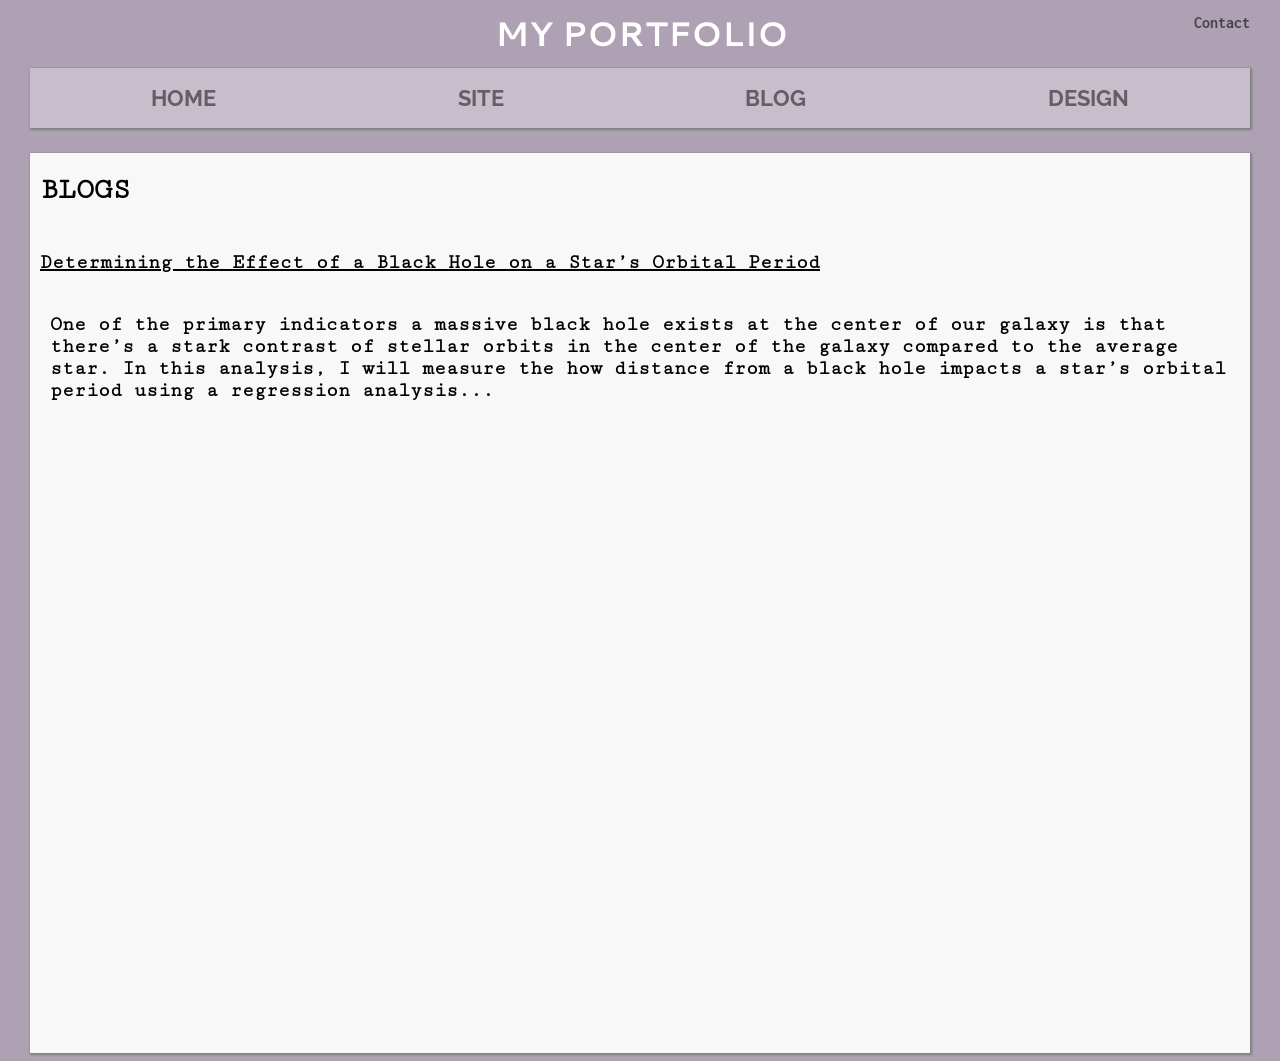
==== blog/index.html @ 747db2a2 "Update index.html" ====
<!DOCTYPE html>
<html>
  <head>
    <meta charset="utf-8">

    <title>My Portfolio</title>

    <link rel="stylesheet" href="../index.css">
    <link rel="icon" href="ghost.png" type="image/png">

    <link href="https://fonts.googleapis.com/css?family=Cantarell|Comfortaa|Cutive+Mono|Inconsolata|Overpass|Rajdhani|Raleway&display=swap" rel="stylesheet">


    <meta name="viewport" content="initial-scale=1">
   <script src="https://ajax.googleapis.com/ajax/libs/jquery/3.4.0/jquery.min.js"></script>
   <script>
    $(document).ready(function(){
      $("h1").hide(0).delay(100).fadeIn(1000)
    });
  </script>
  </head>

 <body>
  <div class="wrap">
    <header>
      <div id="title">
        MY PORTFOLIO
      </div>
      <div id="contact">
     Contact
      </div>
    </header>
    <div id="nav">
      <nav>
          <ul>
            <li>
              <a href="../index.html" path='/'>HOME</a>
            </li>
            <li>
              <a href="../causeSite/index.html" path='/causeSite'>SITE</a>
            </li>
            <li>
              <a href="." path='/blog'>BLOG</a>
            </li>
            <li>
              <a href="../design/design.html" path='/design'>DESIGN</a>
            </li>
          </ul>
      </nav>
      <div id='about'>
        <h2>BLOGS</h2>
          <h3><a href="https://medium.com/@ra2911/determining-the-effect-of-a-black-hole-on-a-stars-orbital-period-a6cf5d5ba98c?source=friends_link&sk=09e21698e50a694a5571ec79ef528d4b"> Determining the Effect of a Black Hole on a Star’s Orbital Period </a></h3>
            <p> 
              One of the primary indicators a massive black hole exists at the center of our galaxy is that there’s
              a stark contrast of stellar orbits in the center of the galaxy compared to the average star. 
              In this analysis, I will measure the how distance from a black hole impacts a star’s orbital period
              using a regression analysis...
            </p>
      </div>
        </body>
      </div>
</html>
---- index.css ----
html {
	background: #AFA1B4 no-repeat center center fixed;
	-webkit-background-size: cover;
	-moz-background-size: cover;
	-o-background-size: cover;
}

body{
  margin-right: 30px;
  margin-left: 30px;
}

h1{
  color: black;
  font-family: 'Cutive Mono', monospace;
  flex-grow: 1;
  padding-left: 40%;
  text-align: left;
  font-weight: bold;
  font-size: 60px;
  text-shadow: 2px 2px 3px black;
}

h2{
  padding-top: 20px;
  padding-left: 10px;
  color: black;
  flex-grow: 1;
  font-weight: 1000;
  font-size: 30px;
 font-family: 'Cutive Mono', monospace;
}

h3{
  padding-top: 20px;
  padding-left: 10px;
  color: black;
  flex-grow: 1;
  font-weight: 1000;
  font-size: 20px;
 font-family: 'Cutive Mono', monospace;
}

p{
  color: black;
  font-family: 'Cutive Mono', monospace;
  flex-grow: 1;
  font-size: 20px;
  font-weight: bold;
  padding: 20px;
  shape-outside: circle(20%);
  width
}

li{
  color:white;
  font-family: 'Raleway';
  flex-grow: 1;
  font-size: 20px;
}

table{
  border: solid 2px white;
  font-family: text;
  font-size: 25px;
  color: white;
}

tr{
  border: solid 1px white;
}
th{
  border: solid 1px white;
}
a{
  color: black;
}


nav {}

nav ul 
{
  list-style : none;
  padding : 0px;
  margin : 0px;
  display : flex;
  background-color: #C7BDCB;
  box-shadow: 1px 1px 2px 1px grey;
}

nav ul li
{
  flex-grow: 1;
  text-align: center;
  font-weight: bold;
  font-size: 22px;

  min-height : 60px;
  line-height: 60px;
}

nav ul a:link{
  color : #635E65;
  text-decoration : none;
}

nav ul a:visited{
    color:white;
}

nav ul a:hover{
    color:#E8E4E8;
}

nav ul a:active{
    color:black;
}

nav ul a:focus{
    color:purple;
}

header
{
  display: flex;
}

#title
{
  font-size: 34px;
  line-height: 50px;
  min-height : 60px;
  flex-grow: 1;
  color: white;
  font-family: 'Cantarell';

  text-align: right;
  padding-left: 10%;
  font-weight: bold;
}

#title a:hover{
  background-color : #eeebef;
}

#contact
{
  font-size: 16px;
  line-height: 30px;
  min-height : 30px;
  flex-grow: 1;
  text-decoration: none;
  color: #474247;
  font-family: 'Inconsolata', monospace;

  font-weight: bold;
  text-align: right;

  width: 120px;
} 

#info{
  padding-left: 40%;
}

#interest{
  padding-left: 40%;
}

#order{
  padding-left: 40%;
}

#prof{
  display: flex;
}
#about {
 background: #F9F8F9;
 margin-top: 20px;
 box-shadow: 1px 1px 2px 1px grey;
 height: 100vh;
}

.profile-pic {
    max-width: 328px;
    max-height: 328px;
}

.circle {
    border-radius: 1000px !important;
    width: 328px;
    height: 328px;
    border: 8px solid rgba(255, 255, 255, .5);
    position:absolute;
    top: 170px;
    left: 100px;
    box-shadow: 2px 2px 3px grey;
	display: none;
}
img {
    max-width: 100%;
    height: auto;
    flex-grow: 1;
}
.p-image {
  top: 167px;
  right: 30px;
  color: #666666;
  flex-grow: 1;
}
.logo{
max-width: 600px;
max-height: 600px;
}
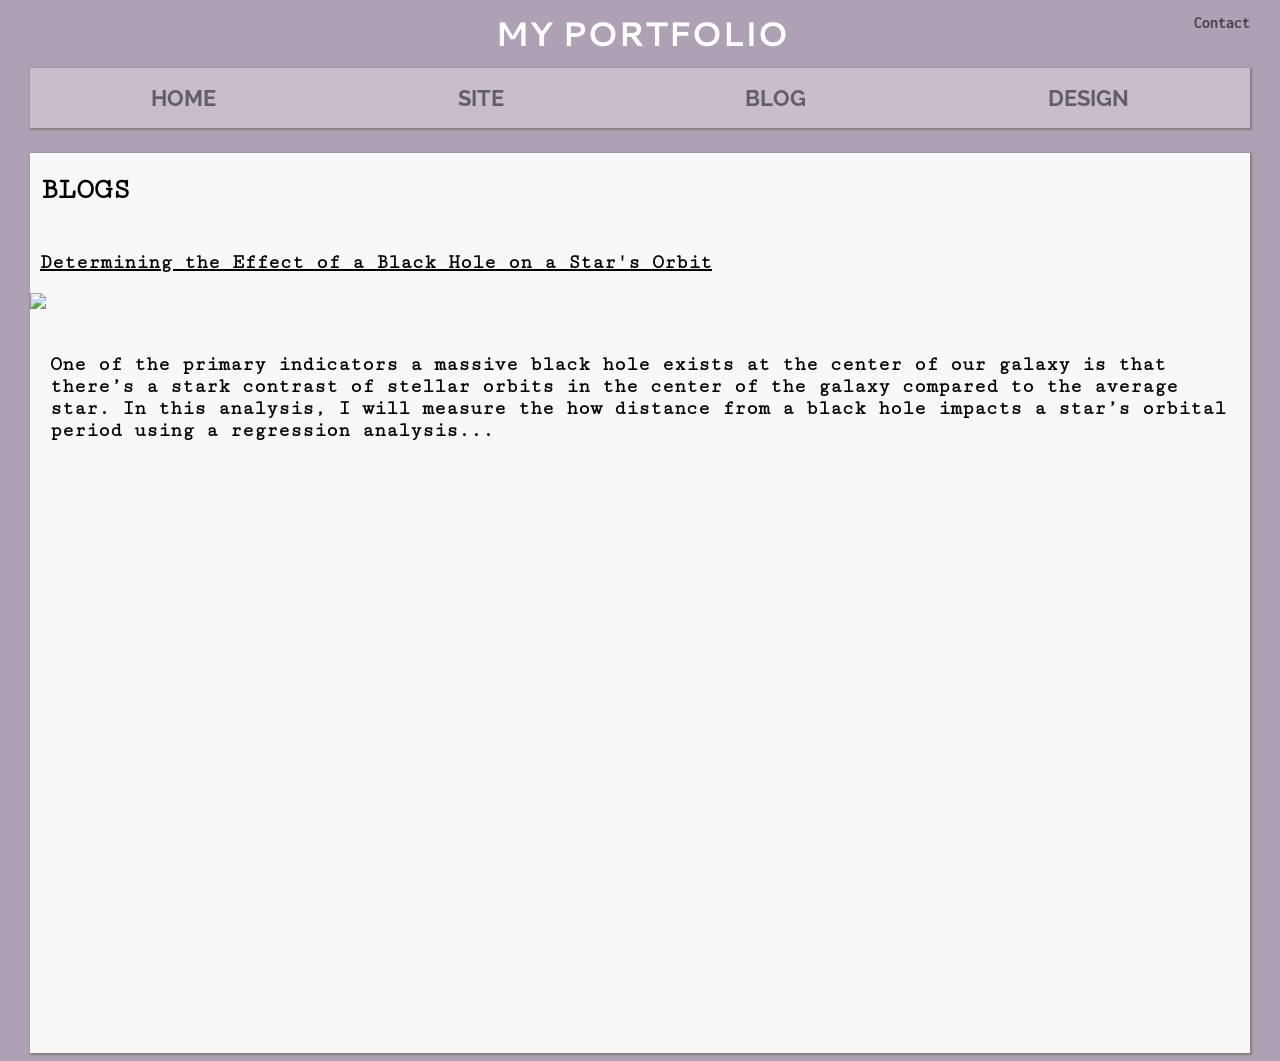
==== commit ba298eed: "Update index.html" ====
--- a/blog/index.html
+++ b/blog/index.html
@@ -49,7 +49,8 @@
       </nav>
       <div id='about'>
         <h2>BLOGS</h2>
-          <h3><a href="https://medium.com/@ra2911/determining-the-effect-of-a-black-hole-on-a-stars-orbital-period-a6cf5d5ba98c?source=friends_link&sk=09e21698e50a694a5571ec79ef528d4b"> Determining the Effect of a Black Hole on a Star’s Orbital Period </a></h3>
+          <h3><a href="https://medium.com/@ra2911/determining-the-effect-of-a-black-hole-on-a-stars-orbital-period-a6cf5d5ba98c?source=friends_link&sk=09e21698e50a694a5571ec79ef528d4b"> Determining the Effect of a Black Hole on a Star's Orbit </a></h3>
+            <img src="images/new.png">
             <p> 
               One of the primary indicators a massive black hole exists at the center of our galaxy is that there’s
               a stark contrast of stellar orbits in the center of the galaxy compared to the average star. 
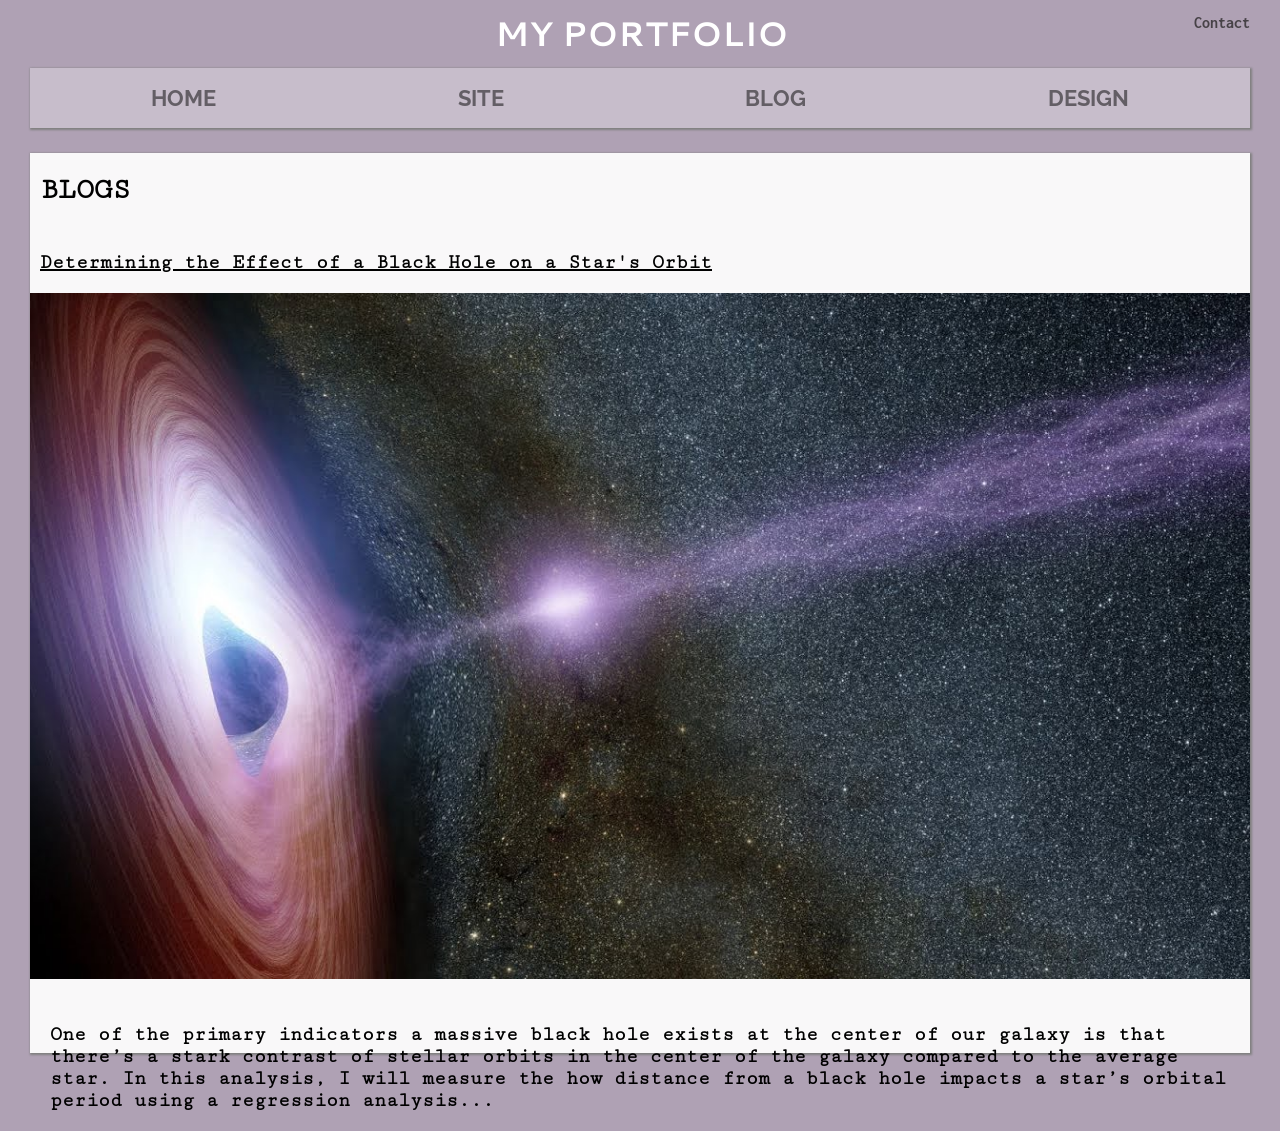
==== commit 1f3a90e9: "Update index.html" ====
--- a/blog/index.html
+++ b/blog/index.html
@@ -50,7 +50,7 @@
       <div id='about'>
         <h2>BLOGS</h2>
           <h3><a href="https://medium.com/@ra2911/determining-the-effect-of-a-black-hole-on-a-stars-orbital-period-a6cf5d5ba98c?source=friends_link&sk=09e21698e50a694a5571ec79ef528d4b"> Determining the Effect of a Black Hole on a Star's Orbit </a></h3>
-            <img src="images/new.png">
+            <img src="../images/new.jpg">
             <p> 
               One of the primary indicators a massive black hole exists at the center of our galaxy is that there’s
               a stark contrast of stellar orbits in the center of the galaxy compared to the average star. 
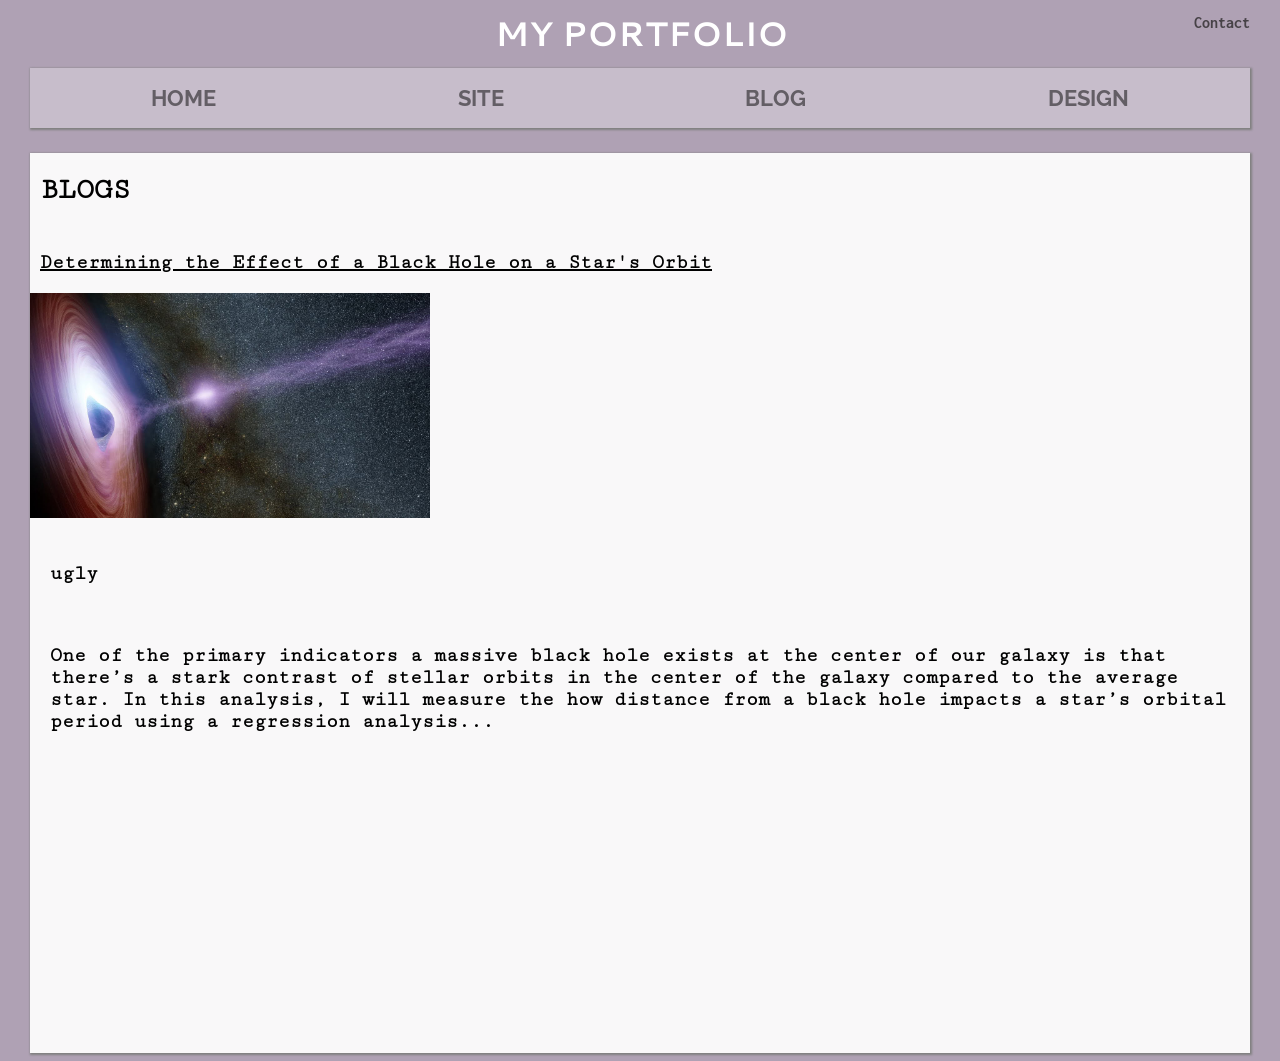
==== commit fc176650: "Update index.html" ====
--- a/blog/index.html
+++ b/blog/index.html
@@ -50,8 +50,9 @@
       <div id='about'>
         <h2>BLOGS</h2>
           <h3><a href="https://medium.com/@ra2911/determining-the-effect-of-a-black-hole-on-a-stars-orbital-period-a6cf5d5ba98c?source=friends_link&sk=09e21698e50a694a5571ec79ef528d4b"> Determining the Effect of a Black Hole on a Star's Orbit </a></h3>
-            <img src="../images/new.jpg">
-            <p> 
+            <img width="400" height="200" src="../images/new.jpg">
+        <p>ugly </p>
+              <p> 
               One of the primary indicators a massive black hole exists at the center of our galaxy is that there’s
               a stark contrast of stellar orbits in the center of the galaxy compared to the average star. 
               In this analysis, I will measure the how distance from a black hole impacts a star’s orbital period
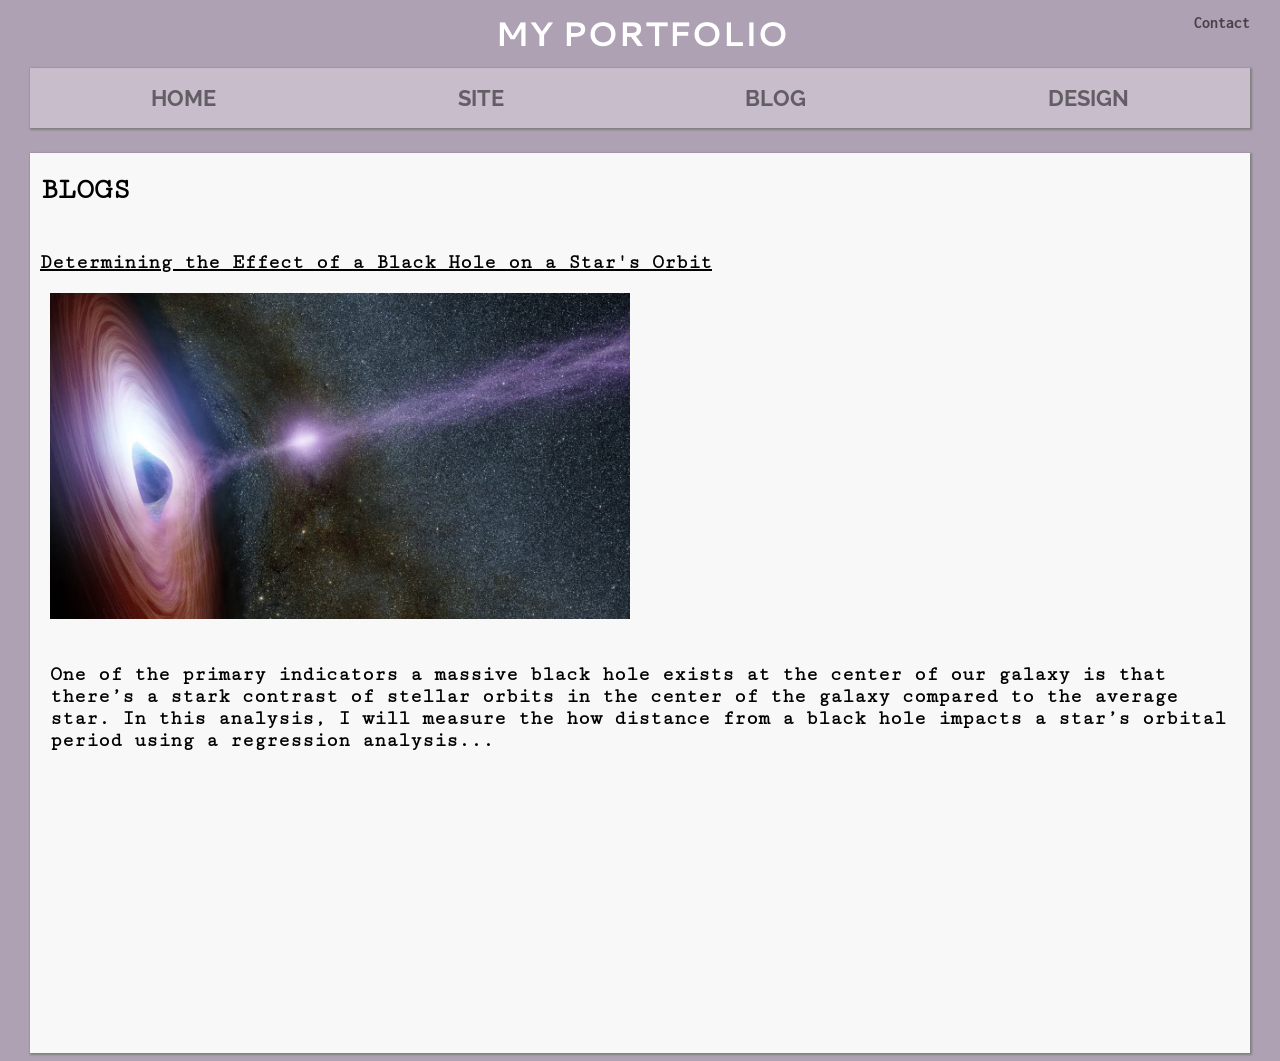
==== commit aed4a0f0: "Update index.html" ====
--- a/blog/index.html
+++ b/blog/index.html
@@ -50,9 +50,8 @@
       <div id='about'>
         <h2>BLOGS</h2>
           <h3><a href="https://medium.com/@ra2911/determining-the-effect-of-a-black-hole-on-a-stars-orbital-period-a6cf5d5ba98c?source=friends_link&sk=09e21698e50a694a5571ec79ef528d4b"> Determining the Effect of a Black Hole on a Star's Orbit </a></h3>
-            <img width="400" height="200" src="../images/new.jpg">
-        <p>ugly </p>
-              <p> 
+            <img style= "padding-left: 20px" width="580" height="300" src="../images/new.jpg">
+             <p> 
               One of the primary indicators a massive black hole exists at the center of our galaxy is that there’s
               a stark contrast of stellar orbits in the center of the galaxy compared to the average star. 
               In this analysis, I will measure the how distance from a black hole impacts a star’s orbital period
